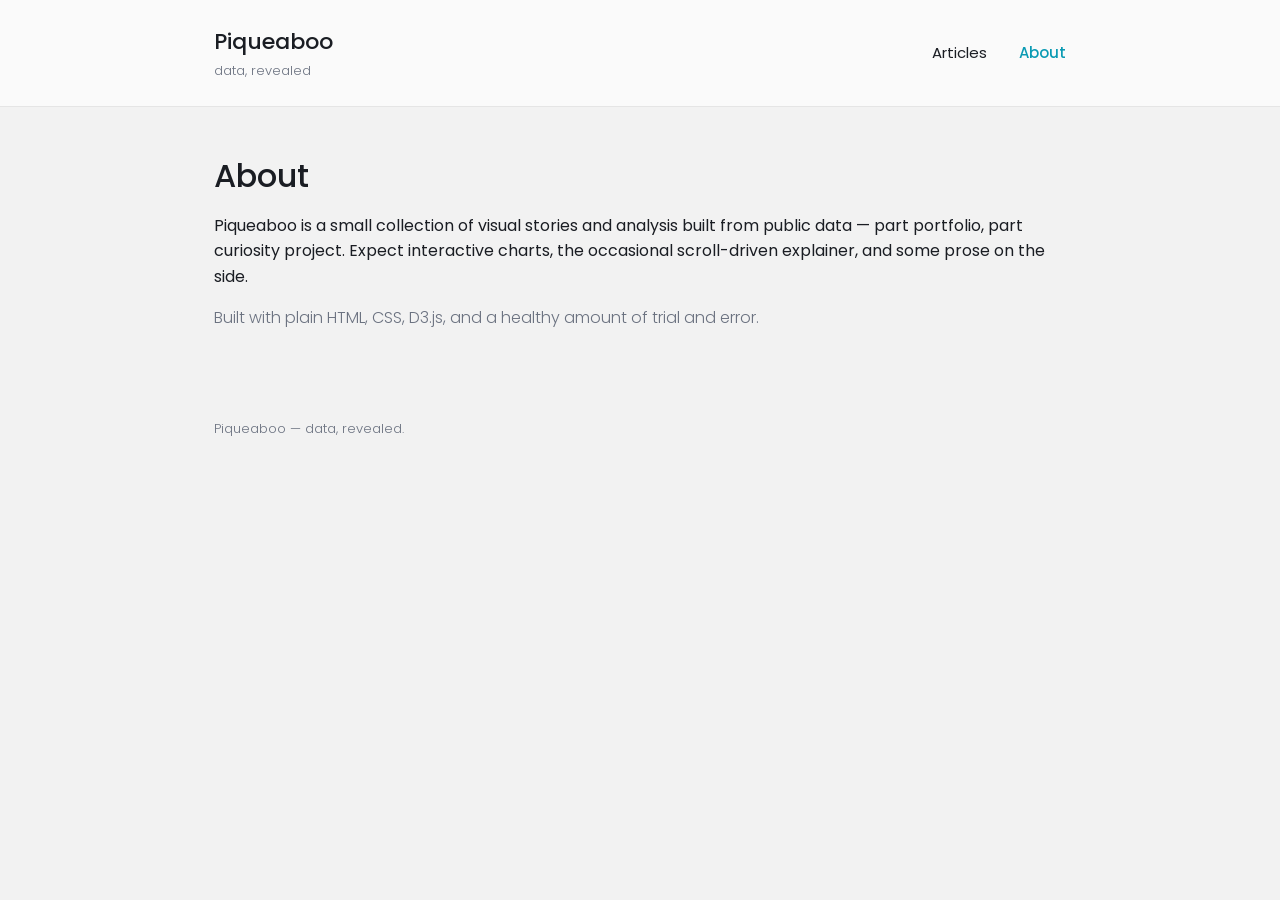
==== about.html @ 91593812 "Initial commit: Piqueaboo site scaffold" ====
<!DOCTYPE html>
<html lang="en">
<head>
  <meta charset="UTF-8">
  <meta name="viewport" content="width=device-width, initial-scale=1.0">
  <title>About — Piqueaboo</title>
  <meta name="description" content="About Piqueaboo.">
  <link rel="stylesheet" href="assets/css/style.css">
</head>
<body>

  <main>
    <h1>About</h1>
    <p>
      Piqueaboo is a small collection of visual stories and analysis built from public data —
      part portfolio, part curiosity project. Expect interactive charts, the occasional
      scroll-driven explainer, and some prose on the side.
    </p>
    <p class="muted">
      Built with plain HTML, CSS, D3.js, and a healthy amount of trial and error.
    </p>
  </main>

  <script src="assets/js/nav.js"></script>
  <script>renderNav('about');</script>
</body>
</html>
---- assets/css/style.css ----
/* Piqueaboo — shared stylesheet
   Based on Matty's design system */

@import url('https://fonts.googleapis.com/css2?family=Poppins:wght@300;400;500&display=swap');

:root {
  --canvas: #F2F2F2;
  --surface: #FAFAFA;
  --ink: #1A1D23;
  --muted: #6B7280;
  --accent: #11CEEE;
  --accent-step: #0A9AB3;
  --positive: #CEEE11;
  --positive-step: #8AAA05;
  --negative: #EE11CE;
  --negative-step: #B8009E;
}

* {
  box-sizing: border-box;
}

html, body {
  margin: 0;
  padding: 0;
}

body {
  font-family: 'Poppins', system-ui, sans-serif;
  font-weight: 400;
  background: var(--canvas);
  color: var(--ink);
  line-height: 1.6;
}

h1, h2, h3, h4 {
  font-weight: 500;
  line-height: 1.3;
  margin: 0 0 16px 0;
}

p {
  margin: 0 0 16px 0;
}

.muted {
  color: var(--muted);
  font-weight: 300;
}

a {
  color: var(--accent-step);
  text-decoration: none;
}

a:hover {
  color: var(--accent);
  text-decoration: underline;
}

/* ---------- Top nav ---------- */

.site-header {
  background: var(--surface);
  border-bottom: 1px solid #E5E5E5;
}

.nav-inner {
  max-width: 900px;
  margin: 0 auto;
  padding: 24px 24px;
  display: flex;
  align-items: center;
  justify-content: space-between;
}

.site-title {
  font-size: 22px;
  font-weight: 500;
  color: var(--ink);
  text-decoration: none;
}

.site-title:hover {
  text-decoration: none;
  color: var(--accent-step);
}

.site-tagline {
  display: block;
  font-size: 13px;
  font-weight: 300;
  color: var(--muted);
  margin-top: 2px;
}

.nav-links {
  display: flex;
  gap: 32px;
}

.nav-links a {
  color: var(--ink);
  font-weight: 400;
  font-size: 15px;
}

.nav-links a.active {
  color: var(--accent-step);
  font-weight: 500;
}

.nav-links a:hover {
  color: var(--accent);
  text-decoration: none;
}

/* ---------- Main content ---------- */

main {
  max-width: 900px;
  margin: 0 auto;
  padding: 48px 24px;
}

/* ---------- Cards (article listing) ---------- */

.card {
  background: var(--surface);
  border-left: 3px solid var(--accent);
  border-radius: 0 8px 8px 0;
  padding: 24px 24px 24px 21px;
  margin-bottom: 24px;
}

.card h2 {
  margin-bottom: 8px;
  font-size: 20px;
}

.card h2 a {
  color: var(--ink);
}

.card h2 a:hover {
  color: var(--accent-step);
}

.card .meta {
  font-size: 13px;
  color: var(--muted);
  font-weight: 300;
  margin-bottom: 12px;
}

.card p {
  margin-bottom: 0;
  color: var(--ink);
}

/* ---------- Footer ---------- */

.site-footer {
  max-width: 900px;
  margin: 0 auto;
  padding: 24px 24px 48px 24px;
  color: var(--muted);
  font-size: 13px;
  font-weight: 300;
}

/* ---------- Responsive ---------- */

@media (max-width: 600px) {
  .nav-inner {
    flex-direction: column;
    align-items: flex-start;
    gap: 16px;
  }

  .nav-links {
    gap: 24px;
  }
}
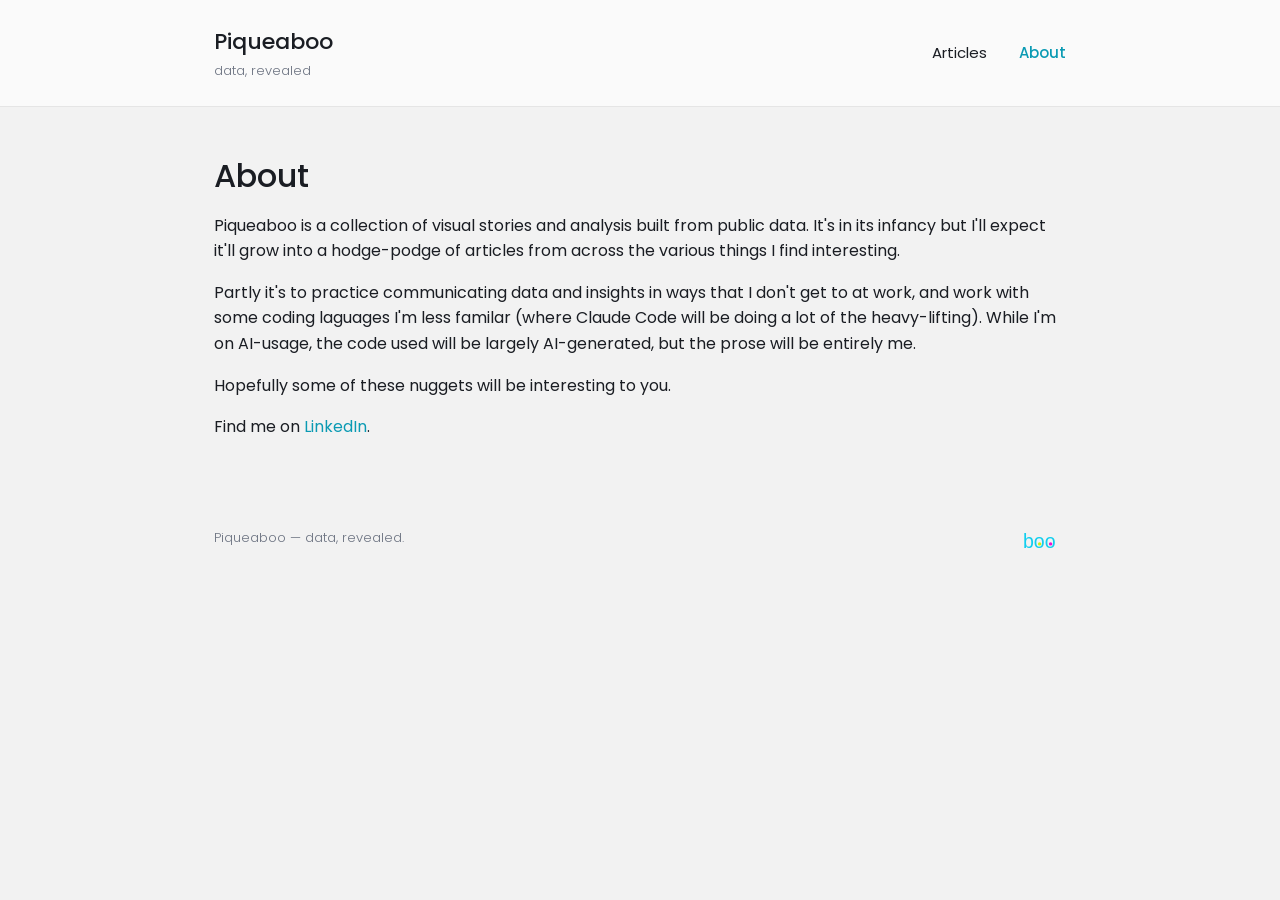
==== commit 8c05cf9d: "build 2" ====
--- a/about.html
+++ b/about.html
@@ -5,6 +5,7 @@
   <meta name="viewport" content="width=device-width, initial-scale=1.0">
   <title>About — Piqueaboo</title>
   <meta name="description" content="About Piqueaboo.">
+  <link rel="icon" type="image/svg+xml" href="assets/logos/piqueaboo-logo.svg">
   <link rel="stylesheet" href="assets/css/style.css">
 </head>
 <body>
@@ -12,12 +13,21 @@
   <main>
     <h1>About</h1>
     <p>
-      Piqueaboo is a small collection of visual stories and analysis built from public data —
-      part portfolio, part curiosity project. Expect interactive charts, the occasional
-      scroll-driven explainer, and some prose on the side.
+      Piqueaboo is a collection of visual stories and analysis built from public data. It's in
+      its infancy but I'll expect it'll grow into a hodge-podge of articles from across the
+      various things I find interesting.
     </p>
-    <p class="muted">
-      Built with plain HTML, CSS, D3.js, and a healthy amount of trial and error.
+    <p>
+      Partly it's to practice communicating data and insights in ways that I don't get to at
+      work, and work with some coding laguages I'm less familar (where Claude Code will be doing
+      a lot of the heavy-lifting). While I'm on AI-usage, the code used will be largely
+      AI-generated, but the prose will be entirely me.
+    </p>
+    <p>
+      Hopefully some of these nuggets will be interesting to you.
+    </p>
+    <p>
+      Find me on <a href="https://www.linkedin.com/in/matthew-mason-b44722269/" target="_blank" rel="noopener">LinkedIn</a>.
     </p>
   </main>
 
--- a/assets/css/style.css
+++ b/assets/css/style.css
@@ -61,6 +61,9 @@
 /* ---------- Top nav ---------- */
 
 .site-header {
+  position: sticky;
+  top: 0;
+  z-index: 10;
   background: var(--surface);
   border-bottom: 1px solid #E5E5E5;
 }
@@ -164,9 +167,24 @@
   max-width: 900px;
   margin: 0 auto;
   padding: 24px 24px 48px 24px;
+  display: flex;
+  align-items: center;
+  justify-content: space-between;
+  gap: 16px;
   color: var(--muted);
   font-size: 13px;
   font-weight: 300;
+}
+
+.site-footer p {
+  margin: 0;
+}
+
+.footer-logo {
+  height: 22px;
+  width: auto;
+  display: block;
+  flex: none;
 }
 
 /* ---------- Responsive ---------- */
